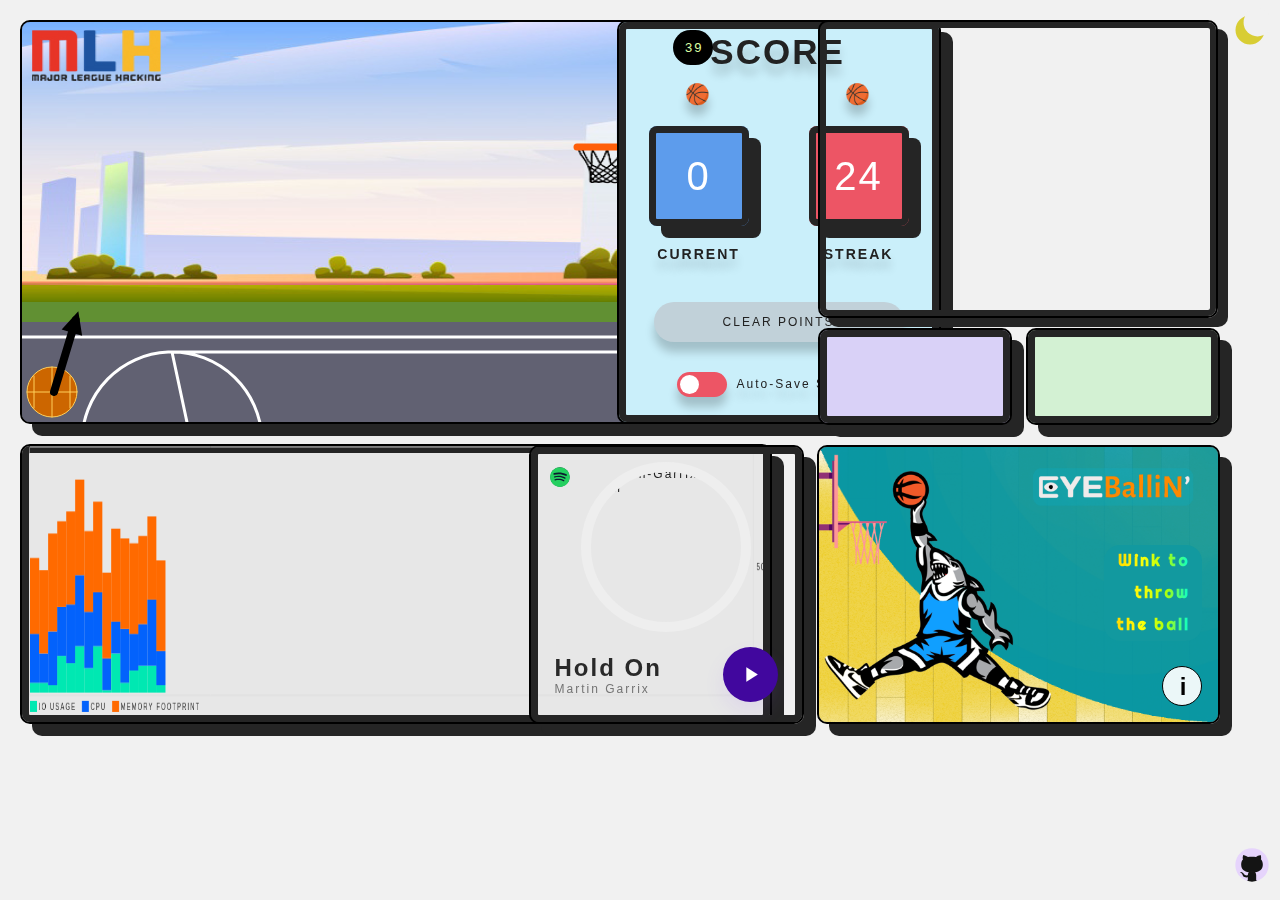
==== game.html @ 006296d6 "updates v2" ====
<!DOCTYPE html>
<html lang="en">
  <head>
    <meta charset="UTF-8">
    <meta name="viewport" content="width=device-width, initial-scale=1.0">
    <meta http-equiv="X-UA-Compatible" content="ie=edge">
    <title>EYEBalliN'</title>
    <link rel="icon"  href="https://bit.ly/3z2b6db">
    <link href="main.css" rel="stylesheet">
    <link href="darkmode.css" rel="stylesheet">
    <link rel="preconnect" href="https://fonts.googleapis.com">
    <link rel="preconnect" href="https://fonts.gstatic.com" crossorigin>
    <link href="https://fonts.googleapis.com/css2?family=Righteous&display=swap" rel="stylesheet">
  
    <script src="https://cdn.jsdelivr.net/gh/nicolaspanel/numjs@0.15.1/dist/numjs.min.js"></script>
    <script src="opencv.js" type="text/javascript"></script>
    <script src="realtimechart-1.6.0.js" ></script>
    <script src="https://spotify-player.herokuapp.com/spotify-player.js"></script>
  
    <script defer src="face-api.min.js"></script>
    <script defer src="blinkDetect.js"></script>
    <script defer src="player.js"></script>
    <script defer src="store.js"></script>

    <link href="sahelfont.css" rel="stylesheet">
<link href="https://fonts.googleapis.com/icon?family=Material+Icons" rel="stylesheet">
    
  </head>
        

            <body class="night">


              
              
              

                <div id="container-page">

                  <!-- <div class="overlay">
                    <h2>GGWP</h2>
                  </div> -->

                     <!-- Dark Mode -->
                     <main class="content topcorner">
                        <div class="theme-toggle theme-toggle-js topcorner">
                          <span class="moon"></span>
                          <span class="sun"></span>
                          <small class="sun__ray"></small>
                          <small class="sun__ray"></small>
                          <small class="sun__ray"></small>
                          <small class="sun__ray"></small>
                          <small class="sun__ray"></small>
                          <small class="sun__ray"></small>
                        </div>
                      </main>

                <!-- <p id="fps"></p> -->
                <div class="khelahobe">
                
                <canvas id="neel" width="700" height="400"></canvas>
                <div class="fps"></div>
                </div>
                
                <div id="container-score">
                    <h1 id="score">Score</h1>
                    <div id="container-player1">
                      <div class="txt-point">🏀</div>
                      <div id="bestz">0</div>
                      <h3 class="txt-player">Streak</h3>
                    </div>
                    <div id="container-player2">
                      <div class="txt-point">🏀</div>
                      <div id="currentz">0</div>
                      <h3 class="txt-player">Current</h3>
                    </div>
                    <div id="clear-points">Clear Points</div>
                    <div id="container-start">
                      <input type="checkbox" name="" id="input" hidden class="input-toggle">
                      <label for="input"><span></span></label>
                      <p id="start-player-txt">Auto-Save Score</p>
                    </div>
            </div>
            
            <canvas id="topaz" height="300"></canvas>                    

           </div>



                <script src="main.js" charset="utf-8"></script>
                <!-- <script src="net.js" charset="utf-8"></script> -->
                <script src="trigger.js" charset="utf-8"></script>
                <script src="toggle.js" charset="utf-8"></script>






<div class="musixz">  


  <div class="player" id="player">
    <div class="provider">
      <a href="https://bit.ly/3y3cquZ" target="_blank">
    <svg width="20px" height="20px" viewBox="266 263 33 33" >
      <g id="Spotify-Icon" stroke="none" stroke-width="1" fill="none" fill-rule="evenodd" transform="translate(266.000000, 263.000000)">
            <ellipse id="Mask-Copy-3" fill="#0D1B30" cx="16.4137931" cy="16.5251124" rx="15.9091079" ry="15.9091079"></ellipse>
            <path d="M16.4137931,32.8182159 C25.4122257,32.8182159 32.7068966,25.523545 32.7068966,16.5251124 C32.7068966,7.52667988 25.4122257,0.232008996 16.4137931,0.232008996 C7.41536054,0.232008996 0.120689655,7.52667988 0.120689655,16.5251124 C0.120689655,25.523545 7.41536054,32.8182159 16.4137931,32.8182159 Z M23.6717711,23.2489782 C23.3571412,23.7211564 22.8063054,23.8784714 22.3343606,23.5636081 C18.6365258,21.2820746 13.9945678,20.8101297 8.48737769,22.0688827 C7.93654197,22.2261976 7.46459713,21.8329103 7.30704878,21.360732 C7.14973384,20.8101297 7.54325461,20.3379515 8.01519944,20.1806365 C13.9945678,18.8432261 19.1871281,19.3938284 23.2782503,21.9115677 C23.829086,22.1475402 23.9077435,22.7770334 23.6717711,23.2489782 Z M25.5600172,18.9218836 C25.1664964,19.4724859 24.4585792,19.7086917 23.9077435,19.3151709 C19.6593063,16.7190075 13.2077597,15.9321994 8.25117186,17.5055822 C7.62191208,17.6631306 6.91376142,17.3482673 6.75644647,16.7190075 C6.59913152,16.0895143 6.91376142,15.3813637 7.54325461,15.2240487 C13.2864172,13.4931175 20.367457,14.3585831 25.2451539,17.3482673 C25.7173322,17.5844731 25.9533046,18.3710478 25.5600172,18.9218836 Z M25.7173322,14.515898 C20.6820869,11.5262139 12.2636366,11.211584 7.46459713,12.7065428 C6.677789,12.9425152 5.89098086,12.4703369 5.65500844,11.7624197 C5.41903602,10.9756115 5.89098086,10.1888034 6.59913152,9.95283099 C12.1849791,8.30055724 21.3900041,8.61542054 27.2120576,12.0770496 C27.9202082,12.4703369 28.1561806,13.41446 27.7628933,14.1226107 C27.3696059,14.6734464 26.4254828,14.9094188 25.7173322,14.515898 Z" id="Mask-Copy-2" fill="#24CF5F"></path>
        </g>
    </svg>
  </a>
  </div>

    <audio id="audio" type="audio/mp3" controls 
        src="https://bit.ly/2UzqNtg" 
        onloadedmetadata="timeLoad(this.duration)" 
        ontimeupdate="timeUpdate(this.currentTime, this.duration)"></audio>
    <div class="cover">
        <img src="https://e.snmc.io/i/600/s/03e1bad804327ccbb431d1739a6bc489/7901485/martin-garrix-and-matisse-and-sadko-hold-on-Cover-Art.jpg" alt="Martin-Garrix-Hold-On">
        <svg height="180" width="180">
            <circle cx="50%" cy="50%" r="80" stroke-width="10" />
            <circle cx="50%" cy="50%" r="80" stroke-width="10" />
        </svg>
    </div>

    

    <div class="bottom">
        <div class="info">
            <div class="title">Hold On</div>
            <div class="artist">Martin Garrix<span class="time"></span></div>
        </div>
        <button class="material-icons">play_arrow</button>
    </div>
</div>


</div>




<div class="info-card">  
  <img class="info-card__image" src="images/sharkhoopsx.png"/>
  <div class="card-label"><p><b>Wink to<br/>throw<br/> the ball</b></p></div>
    <input class="info-card__toggle" type="checkbox" />
  <article class="info-card__article">
    <div class="article__container">
    <h1 class="article__heading">EYEBalliN'</h1>
    <p class="article__text">Now you can play Basketball with your <b>Eyes</b>! 👁🏀 with a <b>Wink</b>! 😉
      <br/><br/>
    Crafted with ❤️ by <a href="https://neilblaze.live" target="_blank"><b>Neilblaze</b></a> & <a href="https://sandipan.dev" target="_blank"><b>Sandipndev</b></a> for <a href="https://slamdunkhacks.devpost.com" target="_blank"</a><b>Slam Dunk Hacks'21</b></a>.
    </p>
    </div>
  </article>
</div>

<div class="gittyhub">
  <a href="https://github.com/Neilblaze" target="_blank">
    <svg xmlns="http://www.w3.org/2000/svg"  viewBox="0 0 48 48" width="40px" height="40px"><path fill="#e6d4fc" d="M24,4C12.954,4,4,12.954,4,24c0,8.887,5.801,16.411,13.82,19.016h12.36 C38.199,40.411,44,32.887,44,24C44,12.954,35.046,4,24,4z"/><path fill="#141414" d="M37,23.5c0-2.897-0.875-4.966-2.355-6.424C35.591,15.394,34.339,12,34.339,12 c-2.5,0.5-4.367,1.5-5.609,2.376C27.262,14.115,25.671,14,24,14c-1.71,0-3.339,0.118-4.834,0.393 c-1.242-0.879-3.115-1.889-5.632-2.393c0,0-1.284,3.492-0.255,5.146C11.843,18.6,11,20.651,11,23.5 c0,6.122,3.879,8.578,9.209,9.274C19.466,33.647,19,34.764,19,36l0,0.305c-0.163,0.045-0.332,0.084-0.514,0.108 c-1.107,0.143-2.271,0-2.833-0.333c-0.562-0.333-1.229-1.083-1.729-1.813c-0.422-0.616-1.263-2.032-3.416-1.979 c-0.376-0.01-0.548,0.343-0.5,0.563c0.043,0.194,0.213,0.5,0.896,0.75c0.685,0.251,1.063,0.854,1.438,1.458 c0.418,0.674,0.417,2.468,2.562,3.416c1.53,0.677,2.988,0.594,4.097,0.327l0.001,3.199c0,0.639-0.585,1.125-1.191,1.013 C19.755,43.668,21.833,44,24,44c2.166,0,4.243-0.332,6.19-0.984C29.584,43.127,29,42.641,29,42.002L29,36 c0-1.236-0.466-2.353-1.209-3.226C33.121,32.078,37,29.622,37,23.5z"/><path fill="#171616" d="M15,18l3.838-1.279c1.01-0.337,1.231-1.684,0.365-2.302l-0.037-0.026 c-2.399,0.44-4.445,1.291-5.888,2.753C13.596,17.658,14.129,18,15,18z"/><path fill="#171616" d="M28.693,14.402c-0.878,0.623-0.655,1.987,0.366,2.327L32.872,18c0.913,0,1.461-0.37,1.773-0.924 c-1.46-1.438-3.513-2.274-5.915-2.701C28.717,14.384,28.705,14.393,28.693,14.402z"/><path fill="#171616" d="M24,31c-1.525,0-2.874,0.697-3.791,1.774C21.409,32.931,22.681,33,24,33s2.591-0.069,3.791-0.226 C26.874,31.697,25.525,31,24,31z"/></svg>
  </a>
</div>

            </body>
    </html>
---- main.css ----
canvas {
display:flex;
justify-content: center;
/* background: rgb(199, 241, 198); */
/* padding: 0; */
}

#canvas3 {
  z-index: 999;
  border:2px solid black;
  border-radius: 10px;
  margin: 20px;
  box-shadow: var(--shadow);
  background: rgb(211, 241, 211);
}

#canvas2 {
  z-index: 999;
  border:2px solid black;
  border-radius: 10px;
  margin: 20px;
  box-shadow: var(--shadow);
  background: rgb(217, 209, 247);
}

.fps { 
  position: absolute;
  z-index: 999;
  top: 30px;
  left: 673px;
  font-size: 13px;
  background: #000;
  color: rgb(220, 255, 164);
  padding: 10px 10px 10px 12px;
  border-radius: 20px;
  width: 40px;
}

#neel{
  z-index: -1;
  border:2px solid black;
border-radius: 10px;
margin: 20px;
box-shadow: var(--shadow);
position: relative;
}

#video {
  width: 400px;
  height: 298px;  
  top: 45px;
  right: 45px;
}

video {
  border:2px solid black;
  box-shadow: var(--shadowxB);
  border-radius: 10px;
}

/* .overlay {

/* Chart */
#topaz {
  padding-left: 7px;
  border:2px solid black;
  border-radius: 10px;
  margin-left: 20px;
  box-shadow: var(--shadow); 
  width: 752px;
  height: 280px;
  background: #e7e7e7;
}



button {
color: white;
background-color: lime;
border: green;
width: 100px;
height: 25px;
}



/* Language: OP */


* {
    margin: 0;
    padding: 0;
  }
  
  :root {
    --main-color: #222;
    --cells-color: #c1d1d9;
    --player1-color: #ED5565;
    --player2-color: #5D9CEC;
    --win-player-color: #32a852;
    --box-shadow: 0 10px 10px rgba(0, 0, 0, 0.2);
    --purple: #6A4EE0; /* Main page */
    --black: #252525;
    --white: #fff;
    --borderRadius: 20px;
    --shadow: inset 0px 0px 0.5px 7px var(--black), 12px 12px 0px var(--black);
    --shadowxB: inset 0px 0px 0.5px 6px var(--black), 10px 9px 0px var(--black);
  }
  
  body {
    /* font-family: lato, sans-serif; */
    color: var(--main-color);
    font-family: Arial, Helvetica, sans-serif;

    font-size: 12px;
    letter-spacing: 2px;
    /* text-transform: uppercase; */
  }
  #container-page {
    display: grid;
    grid-template-columns: 47% 10%;
  }


  
  #container-score {
    border:2px solid black;
    box-shadow: var(--shadow);
    background: rgb(202, 239, 250);
    border-radius: 10px;
    margin: 20px auto;
    margin-left: 15px;
    display: grid;
    grid-template-columns: repeat(2, 160px);
    grid-template-rows: 50px 220px 60px 10px 10px;
  }
  #score {
    text-shadow: var(--box-shadow);
    text-align: center;
    width: 318px;
    font-size: 35px;
    margin: 10px auto;
    text-transform: uppercase;
  }
  #container-player1 {
    /* grid-row: 2; */
    margin-top: 50px;
    height: 200px;
    /* grid-column: 1; */
  }
  #container-player2 {
    /* grid-row: 2; */
    height: 200px;
    /* grid-column: 2; */
  }
  .txt-point {
    margin: 10px;
    text-align: center;
    font-size: 20px;
    text-shadow: var(--box-shadow);
  }
  #bestz {
    background-color: var(--player1-color);
    /* margin-top: 20px;
    margin-bottom: 20px; */
  }
  #currentz {
    background-color: var(--player2-color);
    /* margin-top: 20px;
    margin-bottom: 20px;     */
  }
  #bestz, #currentz {
    margin: 20px 10px 20px 30px;
    width: 100px;
    height: 100px;
    border-radius: 8px;
    text-align: center;
    line-height: 100px;
    color: white;
    font-size: 40px;
    box-shadow: var(--shadow);
  }
  .txt-player {
    text-align: center;
    text-shadow: var(--box-shadow);
    text-transform: uppercase;
  }
  #clear-points {
    margin: auto 35px;
    grid-row: 3;
    width: 250px;
    height: 40px;
    border-radius: 40px;
    text-align: center;
    line-height: 40px;
    background-color: var(--cells-color);
    transition: 400ms;
    box-shadow: var(--box-shadow);
    text-transform: uppercase;
  }
  #clear-points:hover {
    background-color: var(--main-color);
    color: white;
  }
  
  
  #container-start {
    grid-row: 4;
    margin: 20px 58px auto;
    display: grid;
    grid-template-columns: 60px 250px;
  }
  .input-toggle + label {
    display: inline-block;
    width: 50px;
    height: 25px;
    padding: 2px;
    background-color: var(--player1-color);
    border-radius: 20px;
    position: relative;
    box-sizing: border-box;
    cursor: pointer;
    transition: .4s;
    box-shadow: var(--box-shadow);
  }
  .input-toggle + label > span {
    background-color: white;
    position: absolute;
    top: 3px;
    left: 3px;
    width: 19px;
    height: 19px;
    border-radius: 50%;
    transition: .5s;
  }
  .input-toggle:checked + label {
    background-color: var(--player2-color);
  }
  .input-toggle:checked + label > span  {
    background-color: white;
    left: calc(100% - 19px - 3px);
  }
  #start-player-txt {
    margin-top: 5px;
    grid-column: 2;
    text-shadow: var(--box-shadow);
  }
 






  
/* R-belowCard */

.info-card {
  border-radius: 10px;
  overflow: hidden;
  box-shadow: 0 4rem 2.6rem -4.6rem rgba(0, 0, 0, 0.8);
  max-width: 36rem;
  border:2px solid black;
  box-shadow: var(--shadow);
  position: absolute;
  z-index: 999;
  top: 445px;
  right: 60px;
}

.info-card__image {
  vertical-align: top;
  width: 399px;
  height: 275px;
}

.info-card__article {
  position: absolute;
  background: rgba(255, 255, 255, 0.92);
  bottom: 1rem;
  right: 1rem;
  border-radius: 1.25rem;
  border: 1px solid black;
  overflow: hidden;
  max-width: 2.5rem;
  max-height: 2.5rem;
  transition: max-width, max-height, 0.4s ease-in-out;
}

.info-card__toggle:checked + .info-card__article {
  max-width: 65%;
  max-height: 90%;
}

.info-card__toggle {
  position: absolute;
  width: 0;
  height: 0;
  bottom: 2px;
  z-index: 2;
  cursor: pointer;
  right: 2.2px;
}

.info-card__toggle:before {
  content: "i";
  font-size: 1.5rem;
  font-weight: 600;
  position: absolute;
  width: 2.5rem;
  height: 2.5rem;
  right: 3px;
  left: -3.3rem;
  top: -3.3rem;
  display: flex;
  justify-content: center;
  align-items: center;
}

.info-card__toggle:checked:before {
  content: "\00D7";
}

.article__heading {
  font-size: 2rem;
  margin: 1rem 0;
  color: #ff619b;
  font-weight: 700;
}

.article__text {
  color: #1f1f1f;
  margin: 1rem 0;
  text-align: justify;
  text-justify: inter-word;
}

.article__container {
  padding: 1rem;
  opacity: 0;
  transition: opacity 0.2s ease-in-out;
}

.info-card__toggle:checked + .info-card__article > .article__container {
  opacity: 1;
  transition: opacity 0.2s ease-in-out 0.4s;
}


.card-label {
  position: absolute;
  top: 8px;
  right: 16px;
  font-family: 'Righteous', cursive;
  border-radius: 16px;
  line-height: 32px;
  display: inline-block;
  padding: 0 12px;
  background: #12999f;
  color: rgb(66,66,66);
  font-size: 16px;
  margin-top: 90px;
  text-align: right;
}


.card-label p {
 background-image: linear-gradient(90deg, #ffd900 0%, #fbff0b 35%, #aaff0d 68%, #00ffd5 100%);
 background-repeat: repeat-x;
  -webkit-background-clip: text;
 background-clip: text;
 color: transparent;
 -webkit-animation: animate 80s linear infinite;
 animation: animate 80s linear infinite;
 
}

@-webkit-keyframes animate {
  0% {
    background-position: left 0 ;
  }
  100% {
    background-position: left 15000px top 0px;
  }
}
---- darkmode.css ----
:root.theme--night {
    --color-primary: #f1f1f1;
    --color-primary-light: #164c9e;
    --color-secondary: #d8cd34;
  }
  :root {
    --color-primary: #063d5f;
    --color-primary-light: #152640;
    --color-secondary: #f0ec08;
  }
  
  * {
    box-sizing: border-box;
  }
  
  /* *,
  *:before,
  *:after {
    margin: 0;
    padding: 0;
  } */
  
  ul,
  ol {
    list-style: none;
  }
  
  a {
    text-decoration: none;
  }

  
  body {
    background: var(--color-primary);
  }
  
  .theme-toggle {
    height: 37px;
    width: 37px;
    position: fixed;
    top: 50%;
    right: 50%;
    cursor: pointer;
    display: flex;
    align-items: center;
    justify-content: center;
    transform: translate(50%, -50%);
  }
  .theme-toggle .sun {
    background: var(--color-secondary);
    width: 37px;
    height: 37px;
    border-radius: 50%;
    border: 4px solid var(--color-primary);
  }
  .theme-toggle .sun__ray {
    width: 2px;
    background: var(--color-secondary);
    display: block;
    height: 121%;
    position: absolute;
    z-index: -1;
    transition: 0.4s all, height 0.3s ease-in-out;
  }
  .theme-toggle .sun__ray:nth-child(1) {
    transform: rotate(calc(1 * calc(360deg / 12)));
  }
  .theme-toggle .sun__ray:nth-child(2) {
    transform: rotate(calc(2 * calc(360deg / 12)));
  }
  .theme-toggle .sun__ray:nth-child(3) {
    transform: rotate(calc(3 * calc(360deg / 12)));
  }
  .theme-toggle .sun__ray:nth-child(4) {
    transform: rotate(calc(4 * calc(360deg / 12)));
  }
  .theme-toggle .sun__ray:nth-child(5) {
    transform: rotate(calc(5 * calc(360deg / 12)));
  }
  .theme-toggle .sun__ray:nth-child(6) {
    transform: rotate(calc(6 * calc(360deg / 12)));
  }
  .theme-toggle .sun__ray:nth-child(7) {
    transform: rotate(calc(7 * calc(360deg / 12)));
  }
  .theme-toggle .sun__ray:nth-child(8) {
    transform: rotate(calc(8 * calc(360deg / 12)));
  }
  .theme-toggle .sun__ray:nth-child(9) {
    transform: rotate(calc(9 * calc(360deg / 12)));
  }
  .theme-toggle .sun__ray:nth-child(10) {
    transform: rotate(calc(10 * calc(360deg / 12)));
  }
  .theme-toggle .sun__ray:nth-child(11) {
    transform: rotate(calc(11 * calc(360deg / 12)));
  }
  .theme-toggle .sun__ray:nth-child(12) {
    transform: rotate(calc(12 * calc(360deg / 12)));
  }
  .theme-toggle:hover .sun__ray:nth-child(1) {
    transform: rotate(calc(calc(1 * calc(360deg / 12)) - 20deg));
  }
  .theme-toggle:hover .sun__ray:nth-child(2) {
    transform: rotate(calc(calc(2 * calc(360deg / 12)) - 20deg));
  }
  .theme-toggle:hover .sun__ray:nth-child(3) {
    transform: rotate(calc(calc(3 * calc(360deg / 12)) - 20deg));
  }
  .theme-toggle:hover .sun__ray:nth-child(4) {
    transform: rotate(calc(calc(4 * calc(360deg / 12)) - 20deg));
  }
  .theme-toggle:hover .sun__ray:nth-child(5) {
    transform: rotate(calc(calc(5 * calc(360deg / 12)) - 20deg));
  }
  .theme-toggle:hover .sun__ray:nth-child(6) {
    transform: rotate(calc(calc(6 * calc(360deg / 12)) - 20deg));
  }
  .theme-toggle:hover .sun__ray:nth-child(7) {
    transform: rotate(calc(calc(7 * calc(360deg / 12)) - 20deg));
  }
  .theme-toggle:hover .sun__ray:nth-child(8) {
    transform: rotate(calc(calc(8 * calc(360deg / 12)) - 20deg));
  }
  .theme-toggle:hover .sun__ray:nth-child(9) {
    transform: rotate(calc(calc(9 * calc(360deg / 12)) - 20deg));
  }
  .theme-toggle:hover .sun__ray:nth-child(10) {
    transform: rotate(calc(calc(10 * calc(360deg / 12)) - 20deg));
  }
  .theme-toggle:hover .sun__ray:nth-child(11) {
    transform: rotate(calc(calc(11 * calc(360deg / 12)) - 20deg));
  }
  .theme-toggle:hover .sun__ray:nth-child(12) {
    transform: rotate(calc(calc(12 * calc(360deg / 12)) - 20deg));
  }
  
  .moon {
    height: 28px;
    width: 28px;
    position: absolute;
    background: var(--color-primary);
    border-radius: 50%;
    top: 0;
    right: 0;
    transform: scale(0) translate(25%, -25%);
    z-index: 9;
    transition: 0.4s transform;
    transform-origin: right;
  }
  
  .theme--night .theme-toggle {
    background-color: var(--color-primary);
  }
  .theme--night .theme-toggle:hover .moon {
    transform: scale(1) translate(-3%, -18%);
  }
  .theme--night .moon {
    transform: scale(1) translate(11%, -11%);
  }
  .theme--night .theme-toggle .sun__ray {
    height: 0;
    transition: 0.4s, transform 0.4s, height 0.2s 0.1s;
  }
  .theme--night .theme-toggle .sun__ray:nth-child(1) {
    transform: rotate(calc(calc(1 * calc(360deg / 12)) - 45deg));
  }
  .theme--night .theme-toggle .sun__ray:nth-child(2) {
    transform: rotate(calc(calc(2 * calc(360deg / 12)) - 45deg));
  }
  .theme--night .theme-toggle .sun__ray:nth-child(3) {
    transform: rotate(calc(calc(3 * calc(360deg / 12)) - 45deg));
  }
  .theme--night .theme-toggle .sun__ray:nth-child(4) {
    transform: rotate(calc(calc(4 * calc(360deg / 12)) - 45deg));
  }
  .theme--night .theme-toggle .sun__ray:nth-child(5) {
    transform: rotate(calc(calc(5 * calc(360deg / 12)) - 45deg));
  }
  .theme--night .theme-toggle .sun__ray:nth-child(6) {
    transform: rotate(calc(calc(6 * calc(360deg / 12)) - 45deg));
  }
  .theme--night .theme-toggle .sun__ray:nth-child(7) {
    transform: rotate(calc(calc(7 * calc(360deg / 12)) - 45deg));
  }
  .theme--night .theme-toggle .sun__ray:nth-child(8) {
    transform: rotate(calc(calc(8 * calc(360deg / 12)) - 45deg));
  }
  .theme--night .theme-toggle .sun__ray:nth-child(9) {
    transform: rotate(calc(calc(9 * calc(360deg / 12)) - 45deg));
  }
  .theme--night .theme-toggle .sun__ray:nth-child(10) {
    transform: rotate(calc(calc(10 * calc(360deg / 12)) - 45deg));
  }
  .theme--night .theme-toggle .sun__ray:nth-child(11) {
    transform: rotate(calc(calc(11 * calc(360deg / 12)) - 45deg));
  }
  .theme--night .theme-toggle .sun__ray:nth-child(12) {
    transform: rotate(calc(calc(12 * calc(360deg / 12)) - 45deg));
  }

  .topcorner{
    position:absolute;
    top:15px;
    right: 15px;
   }


   /* Spotify-Widger Player CSS */

  
   .musixz {
    border-radius: 10px;
    overflow: hidden;
    width: 275px;
    border:2px solid black;
    box-shadow: var(--shadow);
    position: absolute;
    z-index: 999;
    top: 445px;
    right: 476.5px;
  }

  
  .player {
    /* background-color: #fff; */
    padding: 10px 19px 20px 19px;
    /* border-radius: 15px; */
    box-shadow: var(--shadow);
  }
  .player audio {
    display: none;
  }
  
  .player .cover {
    display: flex;
    justify-content: center;
    align-items: center;
  }
  
  .player .cover img {
    width: 160px;
    height: 160px;
    border-radius: 500px;
    position: absolute;
    z-index: 1;
    pointer-events: none;
    transition: all 0.5s;
    transform: rotate(0);
  }
  
  .player .cover svg {
    position: relative;
    z-index: 2;
  }
  .player .cover svg:hover circle:nth-child(2) {
    stroke-width: 13px;
  }
  .player .cover svg circle {
    stroke-linecap: round;
    cursor: pointer;
    fill: none;
    stroke: #eee;
  }
  .player .cover svg circle:nth-child(2) {
    stroke: #9655ff;
    transform-box: fill-box;
    transform-origin: center;
    transform: rotate(-90deg);
    pointer-events: none;
    transition: all 0.3s;
  }
  
  .player .bottom {
    display: flex;
    align-items: center;
    justify-content: space-between;
    /* padding-top: 10px; */
    padding: 10px 5px 0 5px;
  }
  .player .bottom .info {
    color: #292929;
  }
  .player .bottom .info .title {
    font-weight: 600;
    font-size: 24px;
  }
  .player .bottom .info .artist {
    font-weight: 200;
    font-size: 12px;
    color: #747474;
  }
  .player .bottom .info .artist .time {
    color: #ccc;
  }
  .player .bottom button {
    font-size: 25px;
    outline: none;
    color: #fff;
    border: none;
    width: 55px;
    height: 55px;
    background-color: #41079e;
    border-radius: 500px;
    box-shadow: 0 10px 20px rgba(150, 85, 255, 0.1);
    cursor: pointer;
    transition: all 0.2s;
  }
  .player .bottom button:hover {
    transform: translateY(-2px);
    box-shadow: 0 10px 20px rgba(150, 85, 255, 0.2);
  }
  .player .bottom button:active {
    transform: translateY(0);
    box-shadow: 0 10px 20px rgba(150, 85, 255, 0.1);
  }
  
  @keyframes rotate {
    from {
      transform: rotate(0);
    }
    to {
      transform: rotate(360deg);
    }
  }
  .animate-rotate {
    animation: rotate 20s infinite linear;
  }
  
  .animate-pause {
    animation-play-state: paused;
  }

/* Spotify logo */
.provider {
  position: absolute;
  top: 20px;
  /* float: right; */
  /* transform: translateY(-48px); */
  /* margin-right: 15px; */
  z-index: 2;
}



/* Github icon */


.gittyhub {
  position: absolute;
  bottom: 12px;
  right: 8px;
  z-index: 2;
}
---- sahelfont.css ----
@font-face {
    font-family: Sahel;
    src: url('Sahel.eot');
    src: url('Sahel.eot?#iefix') format('embedded-opentype'),
         url('Sahel.woff2') format('woff2'),
         url('Sahel.woff') format('woff'),
         url('Sahel.ttf') format('truetype');
    font-weight: normal;
  }
  
  @font-face {
    font-family: Sahel;
    src: url('Sahel-Bold.eot');
    src: url('Sahel-Bold.eot?#iefix') format('embedded-opentype'),
         url('Sahel-Bold.woff2') format('woff2'),
         url('Sahel-Bold.woff') format('woff'),
         url('Sahel-Bold.ttf') format('truetype');
    font-weight: bold;
  }
  
  @font-face {
    font-family: Sahel;
    src: url('Sahel-Light.eot');
    src: url('Sahel-Light.eot?#iefix') format('embedded-opentype'),
         url('Sahel-Light.woff2') format('woff2'),
         url('Sahel-Light.woff') format('woff'),
         url('Sahel-Light.ttf') format('truetype');
    font-weight: 300;
  }
  
  @font-face {
    font-family: Sahel;
    src: url('Sahel-SemiBold.eot');
    src: url('Sahel-SemiBold.eot?#iefix') format('embedded-opentype'),
         url('Sahel-SemiBold.woff2') format('woff2'),
         url('Sahel-SemiBold.woff') format('woff'),
         url('Sahel-SemiBold.ttf') format('truetype');
    font-weight: 600;
  }
  
  @font-face {
    font-family: Sahel;
    src: url('Sahel-Black.eot');
    src: url('Sahel-Black.eot?#iefix') format('embedded-opentype'),
         url('Sahel-Black.woff2') format('woff2'),
         url('Sahel-Black.woff') format('woff'),
         url('Sahel-Black.ttf') format('truetype');
    font-weight: 900;
  }
  
  @font-face {
      font-family: SahelF;
      src: url('Farsi-Digits/Sahel-FD.eot');
      src: url('Farsi-Digits/Sahel-FD.eot?#iefix') format('embedded-opentype'),
      url('Farsi-Digits/Sahel-FD.woff2') format('woff2'),
      url('Farsi-Digits/Sahel-FD.woff') format('woff'),
      url('Farsi-Digits/Sahel-FD.ttf') format('truetype');
      font-weight: normal;
  }
  
  @font-face {
      font-family: SahelF;
      src: url('Farsi-Digits/Sahel-Bold-FD.eot');
      src: url('Farsi-Digits/Sahel-Bold-FD.eot?#iefix') format('embedded-opentype'),
      url('Farsi-Digits/Sahel-Bold-FD.woff2') format('woff2'),
      url('Farsi-Digits/Sahel-Bold-FD.woff') format('woff'),
      url('Farsi-Digits/Sahel-Bold-FD.ttf') format('truetype');
      font-weight: bold;
  }
  
  @font-face {
      font-family: SahelF;
      src: url('Farsi-Digits/Sahel-Light-FD.eot');
      src: url('Farsi-Digits/Sahel-Light-FD.eot?#iefix') format('embedded-opentype'),
      url('Farsi-Digits/Sahel-Light-FD.woff2') format('woff2'),
      url('Farsi-Digits/Sahel-Light-FD.woff') format('woff'),
      url('Farsi-Digits/Sahel-Light-FD.ttf') format('truetype');
      font-weight: 100;
  }
  
  @font-face {
      font-family: SahelF;
      src: url('Farsi-Digits/Sahel-Light-FD.eot');
      src: url('Farsi-Digits/Sahel-Light-FD.eot?#iefix') format('embedded-opentype'),
      url('Farsi-Digits/Sahel-Light-FD.woff2') format('woff2'),
      url('Farsi-Digits/Sahel-Light-FD.woff') format('woff'),
      url('Farsi-Digits/Sahel-Light-FD.ttf') format('truetype');
      font-weight: 300;
  }
  
  @font-face {
      font-family: SahelF;
      src: url('Farsi-Digits/Sahel-SemiBold-FD.eot');
      src: url('Farsi-Digits/Sahel-SemiBold-FD.eot?#iefix') format('embedded-opentype'),
      url('Farsi-Digits/Sahel-SemiBold-FD.woff2') format('woff2'),
      url('Farsi-Digits/Sahel-SemiBold-FD.woff') format('woff'),
      url('Farsi-Digits/Sahel-SemiBold-FD.ttf') format('truetype');
      font-weight: 500;
  }
  
  @font-face {
      font-family: SahelF;
      src: url('Farsi-Digits/Sahel-Black-FD.eot');
      src: url('Farsi-Digits/Sahel-Black-FD.eot?#iefix') format('embedded-opentype'),
      url('Farsi-Digits/Sahel-Black-FD.woff2') format('woff2'),
      url('Farsi-Digits/Sahel-Black-FD.woff') format('woff'),
      url('Farsi-Digits/Sahel-Black-FD.ttf') format('truetype');
      font-weight: 800;
  }
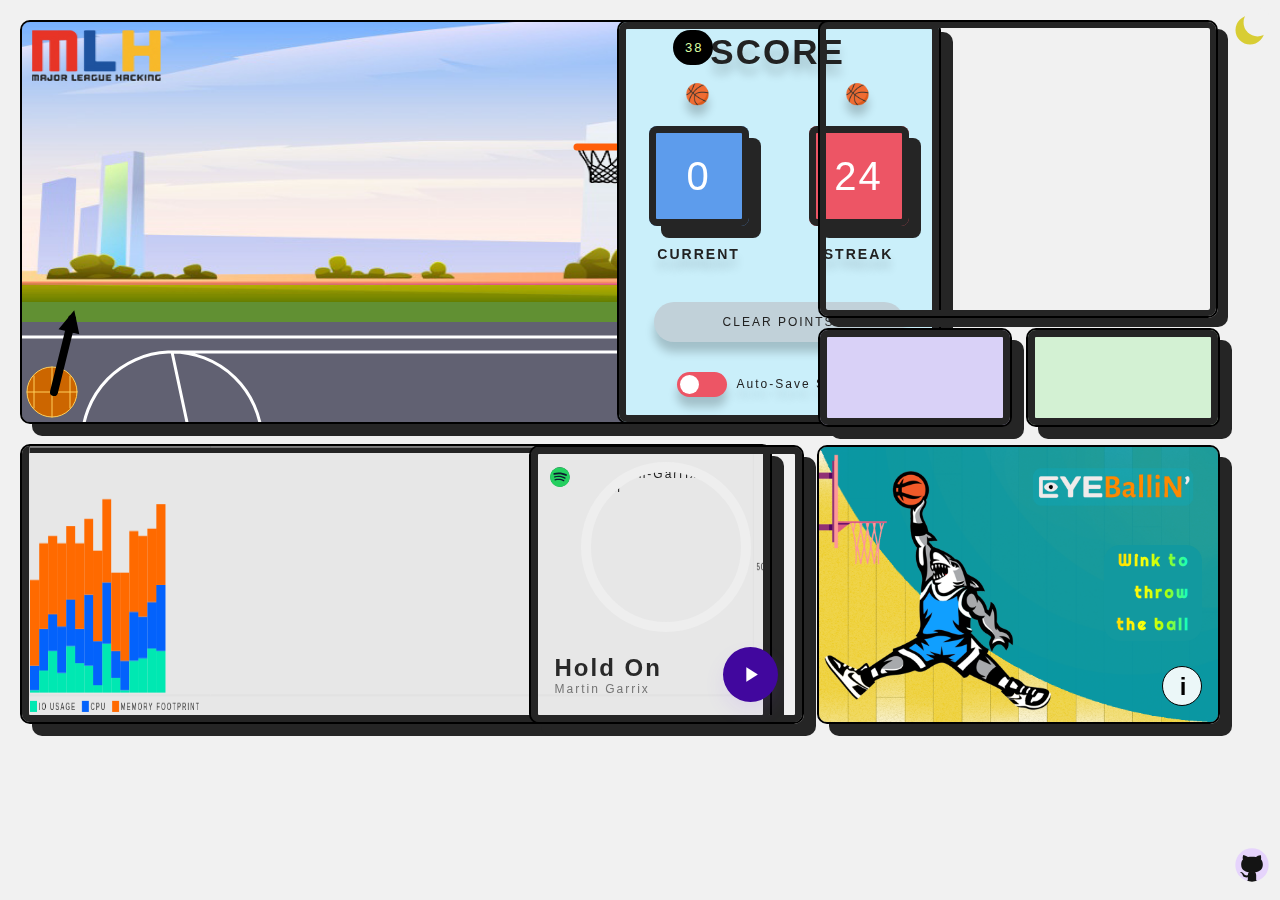
==== commit 8e50594c: "updates :angel:" ====
--- a/game.html
+++ b/game.html
@@ -158,7 +158,7 @@
 </div>
 
 <div class="gittyhub">
-  <a href="https://github.com/Neilblaze" target="_blank">
+  <a href="https://github.com/Neilblaze/EyeballiN" target="_blank">
     <svg xmlns="http://www.w3.org/2000/svg"  viewBox="0 0 48 48" width="40px" height="40px"><path fill="#e6d4fc" d="M24,4C12.954,4,4,12.954,4,24c0,8.887,5.801,16.411,13.82,19.016h12.36 C38.199,40.411,44,32.887,44,24C44,12.954,35.046,4,24,4z"/><path fill="#141414" d="M37,23.5c0-2.897-0.875-4.966-2.355-6.424C35.591,15.394,34.339,12,34.339,12 c-2.5,0.5-4.367,1.5-5.609,2.376C27.262,14.115,25.671,14,24,14c-1.71,0-3.339,0.118-4.834,0.393 c-1.242-0.879-3.115-1.889-5.632-2.393c0,0-1.284,3.492-0.255,5.146C11.843,18.6,11,20.651,11,23.5 c0,6.122,3.879,8.578,9.209,9.274C19.466,33.647,19,34.764,19,36l0,0.305c-0.163,0.045-0.332,0.084-0.514,0.108 c-1.107,0.143-2.271,0-2.833-0.333c-0.562-0.333-1.229-1.083-1.729-1.813c-0.422-0.616-1.263-2.032-3.416-1.979 c-0.376-0.01-0.548,0.343-0.5,0.563c0.043,0.194,0.213,0.5,0.896,0.75c0.685,0.251,1.063,0.854,1.438,1.458 c0.418,0.674,0.417,2.468,2.562,3.416c1.53,0.677,2.988,0.594,4.097,0.327l0.001,3.199c0,0.639-0.585,1.125-1.191,1.013 C19.755,43.668,21.833,44,24,44c2.166,0,4.243-0.332,6.19-0.984C29.584,43.127,29,42.641,29,42.002L29,36 c0-1.236-0.466-2.353-1.209-3.226C33.121,32.078,37,29.622,37,23.5z"/><path fill="#171616" d="M15,18l3.838-1.279c1.01-0.337,1.231-1.684,0.365-2.302l-0.037-0.026 c-2.399,0.44-4.445,1.291-5.888,2.753C13.596,17.658,14.129,18,15,18z"/><path fill="#171616" d="M28.693,14.402c-0.878,0.623-0.655,1.987,0.366,2.327L32.872,18c0.913,0,1.461-0.37,1.773-0.924 c-1.46-1.438-3.513-2.274-5.915-2.701C28.717,14.384,28.705,14.393,28.693,14.402z"/><path fill="#171616" d="M24,31c-1.525,0-2.874,0.697-3.791,1.774C21.409,32.931,22.681,33,24,33s2.591-0.069,3.791-0.226 C26.874,31.697,25.525,31,24,31z"/></svg>
   </a>
 </div>
